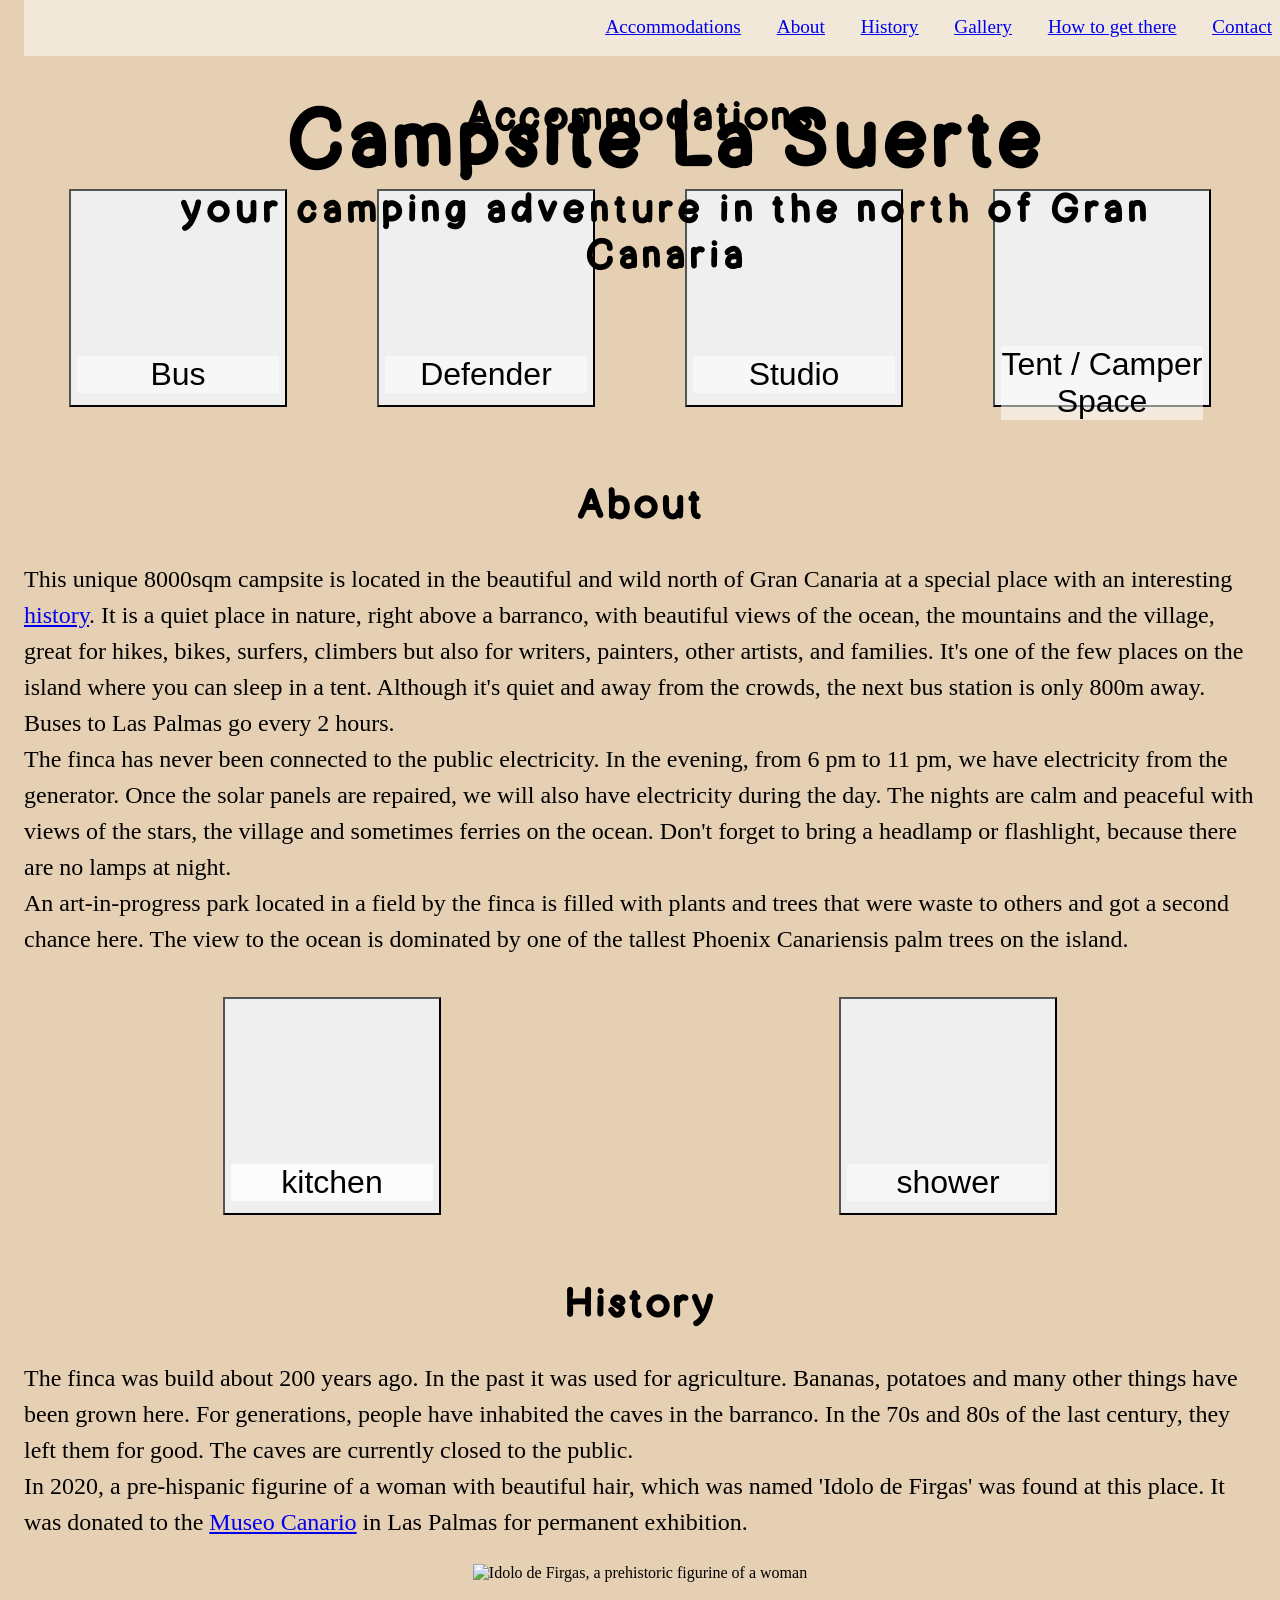
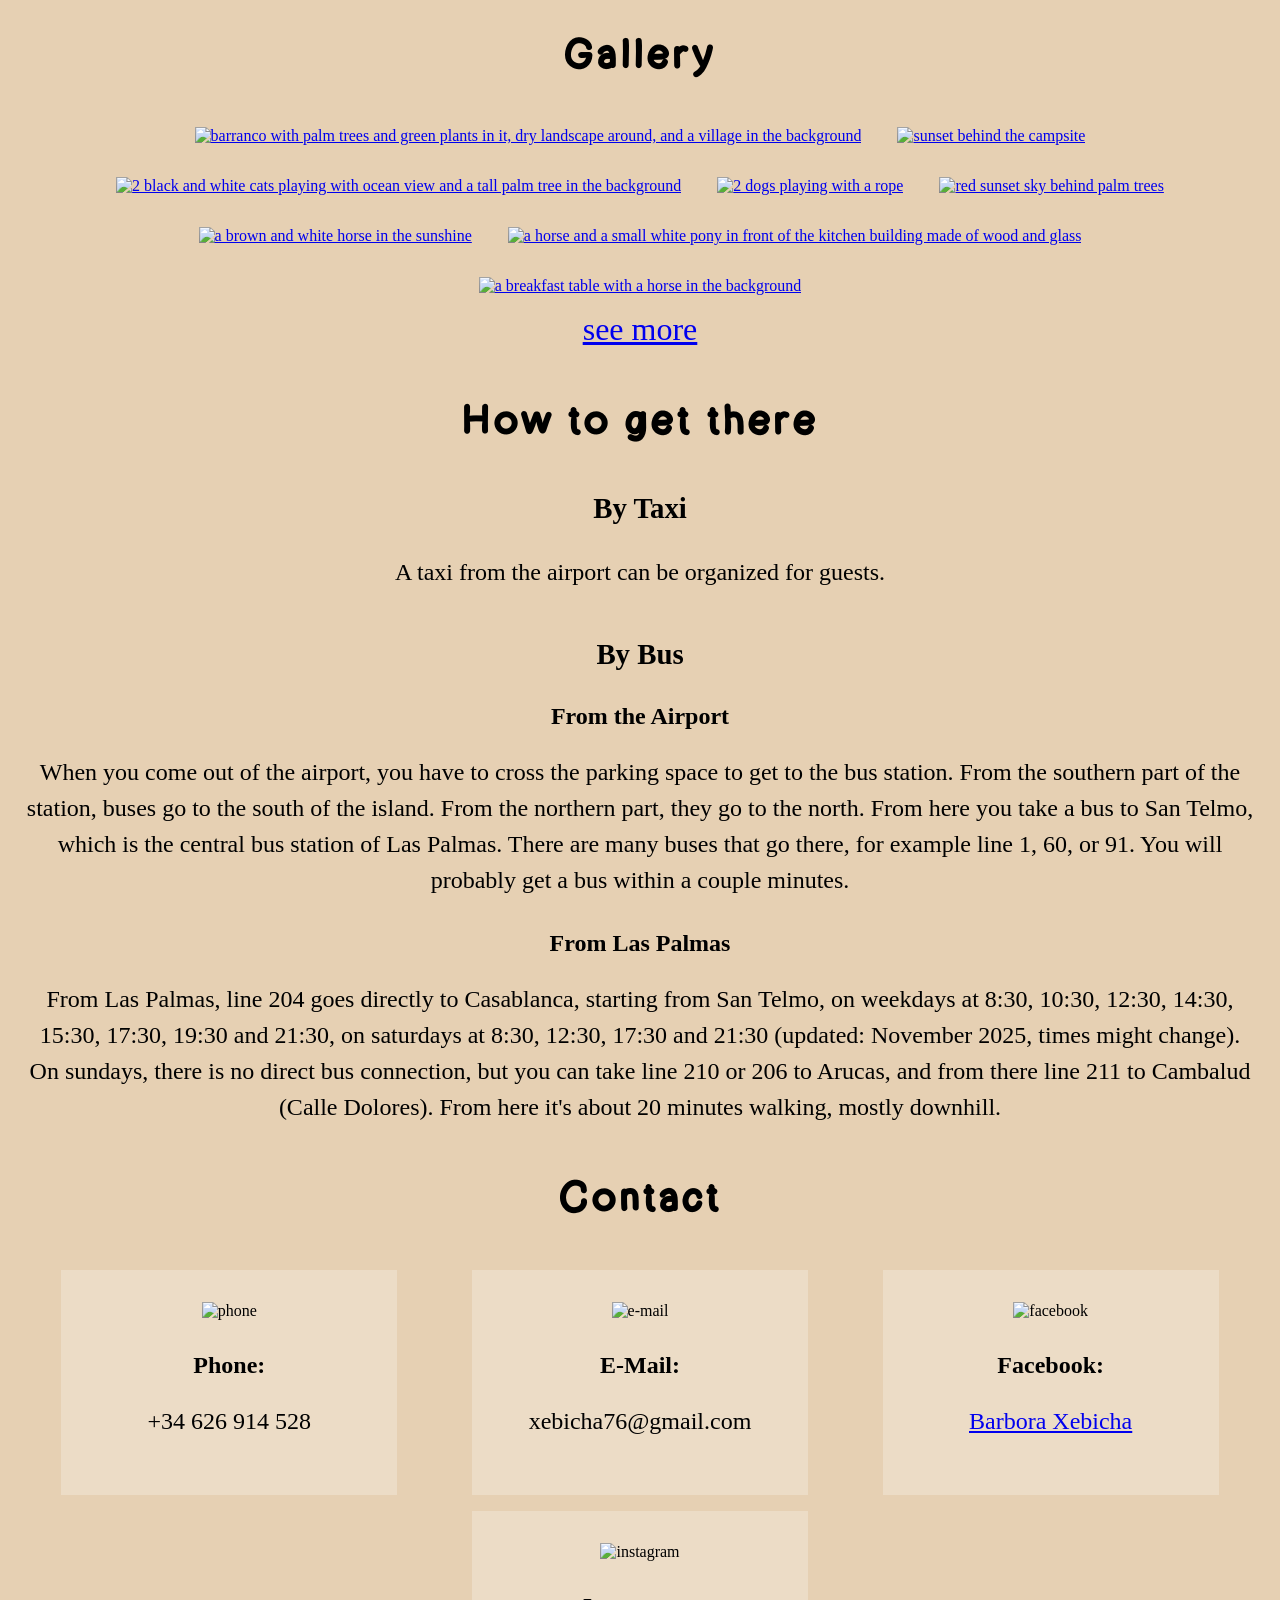
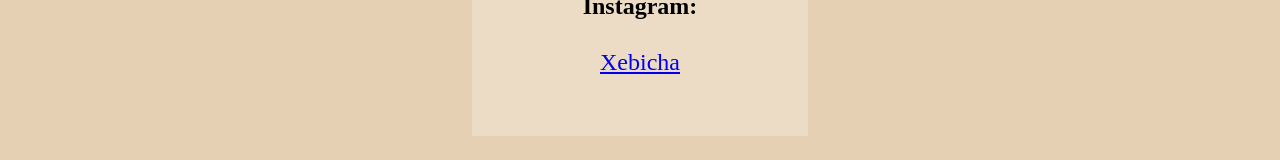
==== index.html @ ea58f333 "Add files via upload" ====
<!DOCTYPE html>
<html>
    <head>
        <title>finca la suerte</title>
        <link rel="stylesheet" href="styles.css">
    </head>
    <body>
        <header>
            <nav>
                <li><a href="#accommodations">Accommodations</a></li>
                <li><a href="#about">About</a></li>
                <li><a href="#history">History</a></li>
                <li><a href="gallery.html">Gallery</a></li>
                <li><a href="#getthere">How to get there</a></li>
                <!--li><a href="#area">Area</a></li-->
                <li><a href="#contact">Contact</a></li>           
            </nav>
            <img id="menu-icon" src="./images/menu-icon.png">
                <div id="menubox">
                    <li><a href="#accommodations">Accommodations</a></li>
                    <li><a href="#about">About</a></li>
                    <li><a href="#history">History</a></li>
                    <li><a href="gallery.html">Gallery</a></li>
                    <li><a href="#getthere">How to get there</a></li>
                    <!--li><a href="#area">Area</a></li-->
                    <li><a href="#contact">Contact</a></li>         
                </div>
        </header>
        <section id="title">
            <img id="title-img" src="./images/title/1.jpg">
            <h1 id="maintitle"><span id="bigtitle">Campsite La Suerte</span><br> your camping adventure in the north of Gran Canaria</h1>
        </section>
        <section id="accommodations">
            <h2>Accommodations</h2>
            <div class="accommodationOptions">
                <div class="buttonarea">
                    <a href="bus.html">
                         <button class="accommodationChoice" id="busbutton"><div class="textbox">Bus</div></button>
                    </a>
                </div>   
                <div class="buttonarea">
                    <a href="defender.html">
                         <button class="accommodationChoice" id="defenderbutton"><div class="textbox">Defender</div></button>
                    </a>
                </div>   
                <div class="buttonarea">
                    <a href="studio.html">
                        <button class="accommodationChoice" id="studiobutton"><div class="textbox">Studio</div></button>
                    </a>
                </div>   
                <!--div class="buttonarea">
                    <a href="tent.html">
                         <button class="accommodationChoice" id="tentbutton"><div class="textbox">Tent</div></button>
                    </a>
                </div-->   
                <div class="buttonarea">
                    <a href="tentspace.html">
                        <button class="accommodationChoice" id="spacebutton"><div class="textbox">Tent / Camper Space</div></button>
                    </a>
                </div>                 
            </div>
        </section>
        <section id="about">
            <div></div>
            <h2>About</h2>
            <div class="descriptionbox">
            <p>This unique 8000sqm campsite is located  in the beautiful and wild north of Gran Canaria at a 
                special place with an interesting <a href="#history">history</a>. It is a quiet place in nature, right
                above a barranco,  with beautiful views of the ocean, the mountains and the village, 
                great for hikes, bikes, surfers, climbers but also for writers, painters, other artists, 
                and families. It's one of the few places on the island where you can sleep in a tent. 
                Although it's quiet and away from the crowds, the next bus station is only 800m away.
                Buses to Las Palmas go every 2 hours.<br>
                The finca has never been connected to the public electricity. In the evening, from 6 pm to 11 pm, 
                we have electricity from the generator. Once the solar panels are repaired, we will also 
                have electricity during the day. The nights are calm and peaceful with views of the stars,
                the village and sometimes ferries on the ocean. Don't forget to bring a headlamp or flashlight, because 
                there are no lamps at night. <br>
                An art-in-progress park located in a field by the finca is filled with plants and trees
                that were waste to others and got a second chance here. The view to the ocean is dominated 
                by one of the tallest Phoenix Canariensis palm trees on the island.
            </p>
            </div>
            <div class="accommodationOptions">
                <div class="buttonarea">
                    <a href="./images/title/kitchen.jpg">
                         <button class="accommodationChoice" id="kitchenbutton"><div id="kitchentextbox" class="textbox">kitchen</div></button>
                    </a>
                </div>   
                <div class="buttonarea">
                    <a href="./images/title/shower.jpg">
                         <button class="accommodationChoice" id="showerbutton"><div class="textbox">shower</div></button>
                    </a>
                </div>   
                <!--div class="buttonarea">
                    <a href="toilet.html">
                         <button class="accommodationChoice" id="toiletbutton"><div class="textbox">toilet</div></button>
                    </a>
                </div--> 
            </div>
        </section>
        <section id="history">
            <h2>History</h2>
            <div class="descriptionbox">
                <p>
                    The finca was build about 200 years ago. In the past it  was used for agriculture. Bananas, 
                    potatoes and many other things have been grown here. For generations, people have inhabited
                    the caves in the barranco. In the 70s and 80s of the last century, they left them for good. 
                    The caves are currently closed to the public. <br>
                    In 2020, a pre-hispanic figurine of a woman with beautiful hair, which was named 'Idolo de 
                    Firgas' was found at this place. It was donated to the <a 
                    href="https://www.elmuseocanario.com/un-nuevo-idolo-hallado-en-firgas-se-suma-a-las-colecciones-de-el-museo-canario/"
                    target="_blank">Museo Canario</a> in Las Palmas for permanent exhibition.
                </p>
            </div>
            <img id="idolodefirgas" alt="Idolo de Firgas, a prehistoric figurine of a woman" src="./images/title/idolo-de-firgas.jpg">
        </section>
        <section id="gallery">
            <h2>Gallery</h2>
            <div id="photoshow">
                <img id="shownphoto" src="gallery1.jpg">
                <button id="previousphoto"></button>
                <button id="nextphoto"></button>
                <button id="closebutton"></button>
            </div>
            <div id="photoarea">
                <a href="#gallery"><img id="gallery1" class="photo" src="./images/gallery/1.jpg" alt="barranco with palm trees and green plants in it, dry landscape around, and a village in the background"></a>
                <a href="#gallery"><img id="gallery2" class="photo" src="./images/gallery/2.jpg" alt="sunset behind the campsite"></a>
                <a href="#gallery"><img id="gallery3" class="photo" src="./images/gallery/3.jpg" alt="2 black and white cats playing with ocean view and a tall palm tree in the background"></a>
                <a href="#gallery"><img id="gallery4" class="photo" src="./images/gallery/4.jpg" alt="2 dogs playing with a rope"></a>
                <a href="#gallery"><img id="gallery5" class="photo" src="./images/gallery/5.jpg" alt="red sunset sky behind palm trees"></a>
                <a href="#gallery"><img id="gallery6" class="photo" src="./images/gallery/6.jpg" alt="a brown and white horse in the sunshine"></a>
                <a href="#gallery"><img id="gallery7" class="photo" src="./images/gallery/7.jpg" alt="a horse and a small white pony in front of the kitchen building made of wood and glass"></a>
                <a href="#gallery"><img id="gallery8" class="photo" src="./images/gallery/8.jpg" alt="a breakfast table with a horse in the background"></a>
                <div id="morebox"><a href="gallery.html">see more</a></div>
            </div>
        </section>
        <section id="getthere">
            <h2>How to get there</h2>
            <h3>By Taxi</h3>
            <p>A taxi from the airport can be organized for guests.</p>
            <h3>By Bus</h3>
            <h4>From the Airport</h4>
            <p>When you come out of the airport, you have to cross the parking space to get to the 
                bus station. From the southern part of the station, buses go to the south of the 
                island. From the northern part, they go to the north. From here you take a bus to
                San Telmo, which is the central bus station of Las Palmas. There are many buses 
                that go there, for example line 1, 60, or 91. You will probably get a bus within a 
                couple minutes.
            </p>
            <h4>From Las Palmas</h4>
            <p>From Las Palmas, line 204 goes directly to Casablanca, starting from San Telmo, on 
                weekdays at 8:30, 10:30, 12:30, 14:30, 15:30, 17:30, 19:30 and 21:30, on saturdays
                at 8:30, 12:30, 17:30 and 21:30 (updated: November 2025, times might change). On 
                sundays, there is no direct bus connection, but you can take line 210 or 206 to 
                Arucas, and from there line 211 to Cambalud (Calle Dolores). From here it's about 20
                minutes walking, mostly downhill.        
            </p>
            </div>
        </section>
        <section id="area">
            <!--h2>What to do in the area</h2-->
        </section>
        <section id="contact">
            <h2>Contact</h2>
            <div class="accommodationOptions" id="contactarea">
            <div class="contactbox">
                <img alt="phone" class="logo" src="./images/phone-icon.png">
                <h4>Phone:</h4>
                <p>+34 626 914 528</p>
            </div>
            <div class="contactbox">
                <img alt="e-mail" class="logo" src="./images/email-icon.png">
                <h4>E-Mail:</h4>               
                <p>xebicha76@gmail.com</p>
            </div>
            <div class="contactbox">
                <img alt="facebook" class="logo" src="./images/facebook-logo.png">
                <h4>Facebook:</h4>               
                <a href="https://www.facebook.com/people/Barbora-Xebicha/100014596113268/" target="_blank">     
                    <p>Barbora Xebicha</p>
                </a>
            </div>
            <div class="contactbox">
                <img alt="instagram" class="logo" src="./images/instagram-logo.png">
                <h4>Instagram:</h4>
                <a href="https://www.instagram.com/xebicha/" target="_blank">                     
                    <p>Xebicha</p>
                </a>
            </div>   
            </div>
        </section>
        <script src="titlescript.js"></script>
        <script src="galleryscript.js"></script>
        <script src="menuscript.js"></script>
    </body>
</html>
---- styles.css ----
/* general */

@font-face {
    font-family: "SummerCentury";
    src: url('SummerCentury-DYA91.otf');
}

body {
    background-color: hsl(35, 50%, 80%);
    text-align: center;
    padding: 1rem;
}


/* header */

header {
    height: 3.5rem;
    position:fixed;
    padding-left: 2rem;
    padding-right: 2rem;
    width: 100%;
    top: 0;
    z-index: 10;
    background-color: hsl(35, 50%, 90%);
}


/* title */

#title {
    text-align: center;
}

#title-img {
    width: 100%;
}

#accommodations {
    margin-top: 3rem;
}

.accommodationOptions {
    display:inline-flex;
    flex-wrap: wrap;
    justify-content: space-around;
    width: 100%;
}

.accommodationChoice {
    width: 17vw;
    height: 17vw;
    font-size: 2rem;
}

.buttonarea {
    justify-content: space-around;
    margin: 1rem;
}

.buttonarea :hover {
    cursor: pointer;
}

.textbox {
    background-color: hsla(0, 0%, 100%, 55%);
    margin-top: 12vw;
}

#kitchentextbox {
    background-color: hsla(0, 0%, 100%, 80%);
}

#busbutton {
    background-image: url(./images/title/bus.jpg);
    background-size: cover;
}

#defenderbutton {
    background-image: url(./images/title/defender.jpg);
    background-size: cover;
}

#studiobutton {
    background-image: url(./images/title/studio.jpg);
    background-size: cover;
}

#tentbutton {
    background-image: url(./images/title/tent.jpg);
    background-size: cover;
}

#spacebutton {
    background-image: url(./images/title/tentspace.jpg);
    background-size: cover;
}

/* text */

h1 {
    /*font-size: 4rem;*/
    text-align: center;
    font-family: 'SummerCentury';
    letter-spacing: 0.2rem;
}

h2 {
    font-family: 'SummerCentury';
    letter-spacing: 0.2rem;
    margin-top: 5.5rem;
}

h3 {
    margin-top: 3rem;
}

.smallertext {
    font-size: small;
    margin-top: 0;
}

.biggertext {
    font-size: x-large;
    margin-bottom: 0.5rem;
}

.descriptionbox {
    text-align: left;
}

#idolodefirgas {
    width: 20rem;
}

#kitchenbutton {
    background-image: url(./images/title/kitchen.jpg);
    background-size: cover;
}

#showerbutton {
    background-image: url(./images/title/shower.jpg);
    background-size: cover;
}

#toiletbutton {
    background-image: url(./images/title/toilet.jpg);
    background-size: cover;
}


/* prices */

table {
    border: 4px ridge hsl(35, 50%, 40%);
    border-collapse: collapse;
    margin: 3rem auto;
}

th {
    border: 2px solid hsl(35, 50%, 40%);
    padding: 1rem;
}

td {
    border: 2px solid hsl(35, 50%, 40%);
    padding: 1rem;
}

#prices {
    text-align: center;
}

#includes {
    display:flex;
    justify-content: center;
}

#listbox {
    text-align: left;
}

ul {
    margin-top: 0;
    font-size: larger;
    line-height: 1.2;
}


/* booking */

#bookingbutton {
    font-size: xx-large;
    padding: 1.5rem;
    margin: 2rem;
    background-color: hsl(35, 50%, 68%);
}

#bookingbutton:hover {
    cursor: pointer;
    background-color: hsl(35, 50%, 60%);
}

/* photo area */

#photoarea {
    display: flex-wrap;
    justify-content: space-around;
    width: 100%;
}

.photo {
    width: 20%;
    margin: 1rem;
}

#morebox {
    font-size: xx-large;
}

#photoshow {
    justify-items: center;
    align-items: center;
    grid-template-columns: 6% 88% 6%;
    grid-template-rows: 1fr 1fr 1fr;
    width: 98%;
    background-color:hsl(35, 30%, 55%);
    padding: 1rem;
    display: none;
}

#shownphoto {
    height: 92vh;
    max-width: 90vw;
    grid-column: 2 / 3;
    grid-row: 1 / 4;
}

#previousphoto {
    background-image: url(./images/previous.png);
    background-size: cover;
    grid-column: 1 / 2;
    grid-row: 2 / 3;
    width: 3rem;
    height: 3rem;
    background-color: hsl(35, 50%, 70%);
    border-radius: 20%;
}

#previousphoto:hover {
    cursor: pointer;
}

#nextphoto {
    background-image: url(./images/next.png);
    background-size: cover;
    grid-column: 3 / 4;
    grid-row: 2 / 3;
    width: 3rem;
    height: 3rem;
    background-color: hsl(35, 50%, 70%);
    border-radius: 20%;
}

#nextphoto:hover {
    cursor: pointer;
}

#closebutton {
    background-image: url(./images/close.png);
    background-size: cover;
    align-self: self-start;
    grid-column: 3 / 4;
    grid-row: 1 / 2;
    width: 3rem;
    height: 3rem;
    background-color: hsl(35, 50%, 70%);
    border-radius: 20%;
}

#closebutton:hover {
    cursor: pointer;
}

.photo:hover {
    cursor: pointer;
}

#gallerytitle {
    margin-bottom: 0;
}


/* Contact Area */

.contactbox {
    background-color:  hsl(35, 50%, 85%);
    width: 17rem;
    padding: 2rem;
    margin-top: 1rem;
}


@media only screen and (min-width: 1201px) {

    #bigtitle {
        font-size: 6vw;
    }
    
    #maintitle {
        font-size: 3vw;
        position:absolute;
        top:15%;
        left:20%;
        transform: translate(-10%, -40%);
        letter-spacing: 0.3rem;
    }

    #closebutton {
        justify-self: self-end;
    } 

    h2 {
        font-size: 2.5rem;
        margin-top: 3rem;
    }
    
    h3 {
        font-size: 1.8rem;
    }
    
    h4 {
        font-size: 1.5rem;
        margin-bottom: 0;
        margin-top: 2rem;
    }
    
    p {
        font-size: x-large;
        line-height: 1.5;
    }

    .smallertext {
        font-size: large;
        margin-top: 0;
    }
    
    .biggertext {
        font-size: 1.8rem;
        margin-bottom: 0.5rem;
    }

    nav > li {
        font-size: larger;
    }

}

@media only screen and (max-width: 1200px) {


    nav > li {
        margin-right: 1.2rem;
        padding: 0;
    }

    /* photo sizes */
    .accommodationChoice {
        width: 28vw;
        height: 28vw;
    }
    
    .textbox {
        margin-top: 20vw;
    }

    .photo {
        width: 40%;
        margin: 1rem;
    }

    #shownphoto {
        max-height: 60vw;
        max-width: 90vw;
        grid-column: 2 / 3;
        grid-row: 1 / 4;
    }

    .contactbox {
        width: 12rem;
    }

    p {
        line-height: 1.5;
    }
}


@media only screen and (max-width: 870px) {

    #bigtitle {
        font-size: 4rem;
    }

    #maintitle {
        font-size: 2rem;
        position:relative;
        text-align: center;
        letter-spacing: 0.3rem;
    }

    /* photo sizes */
    .accommodationChoice {
        width: 40vw;
        height: 40vw;
    }

    .textbox {
        margin-top: 30vw;
    }

    #title-img {
        margin-top: 3rem;
    }
    
}


@media only screen and (max-width: 550px) {

    /* photo sizes */
    .accommodationChoice {
        width: 80vw;
        height: 80vw;
    }

    .textbox {
        margin-top: 60vw;
    }

    #title-img {
        margin-top: 5rem;
    }
}


@media only screen and (max-width: 390px) {
    .photo {
        width: 90%;
        margin: 1rem;
    }
}

@media only screen and (min-width: 940px) {
    nav {
        display: inline;
        margin-top: 1rem;
        float: right;
        margin-right: 3rem;
    }
    
    nav  > li {
        display: inline;
        text-decoration: underline;
        margin-right: 0;
        padding: 1rem;
    }

    #menu-icon {
        display: none;
    }

    #menubox {
        display: none;
    }


}

@media only screen and (max-width: 939px) {
    nav {
        display: none;
    }

    header {
        text-align: start;
        height: 2.5rem;
        display:grid;
    }

    #menu-icon {
        height: 2.5rem;
        margin-right: 4rem;
        justify-self: end;
    }

    #menu-icon:hover {
        cursor: pointer;
    }

    #menubox {
        background-color: hsl(35, 50%, 85%);
        width: fit-content;
        list-style-type: none;
        padding: 1rem;
        line-height: 2;
        display: none;
        justify-self: self-end;
        margin-right: 3rem;
    }
}
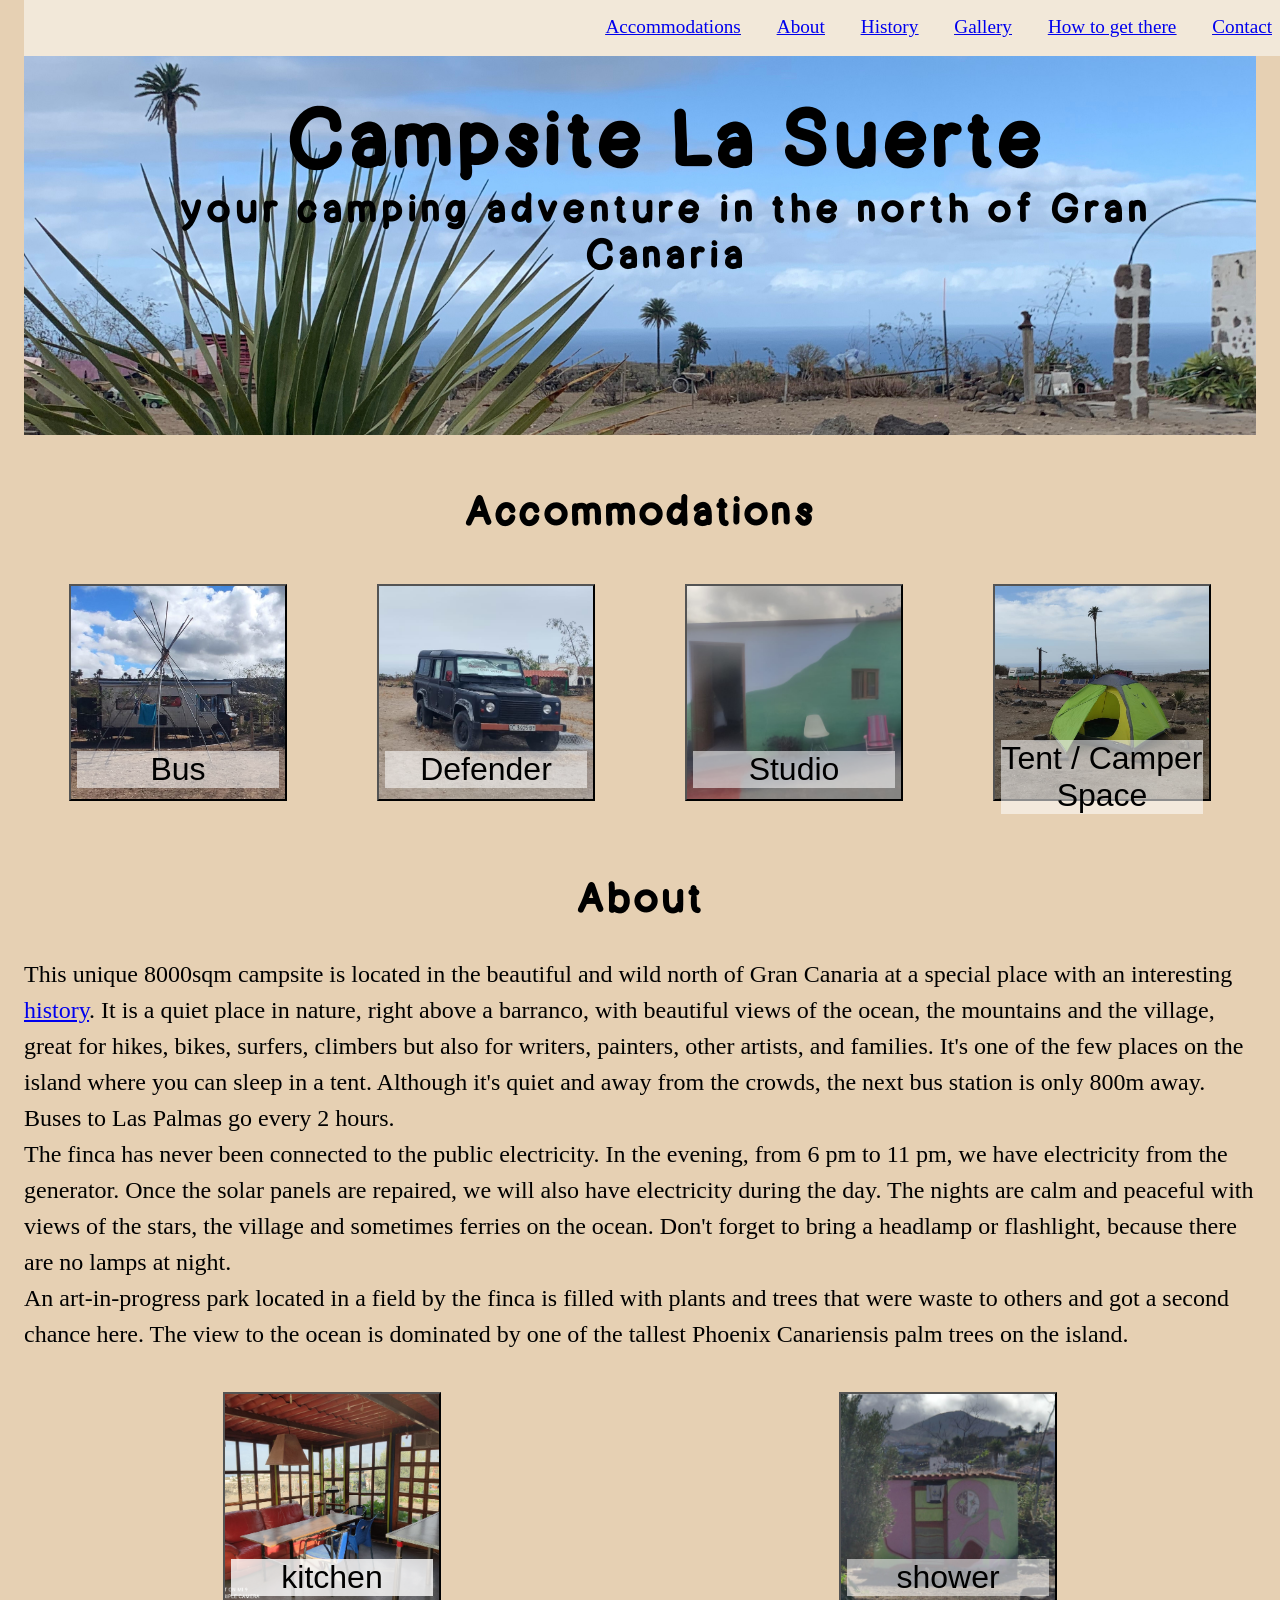
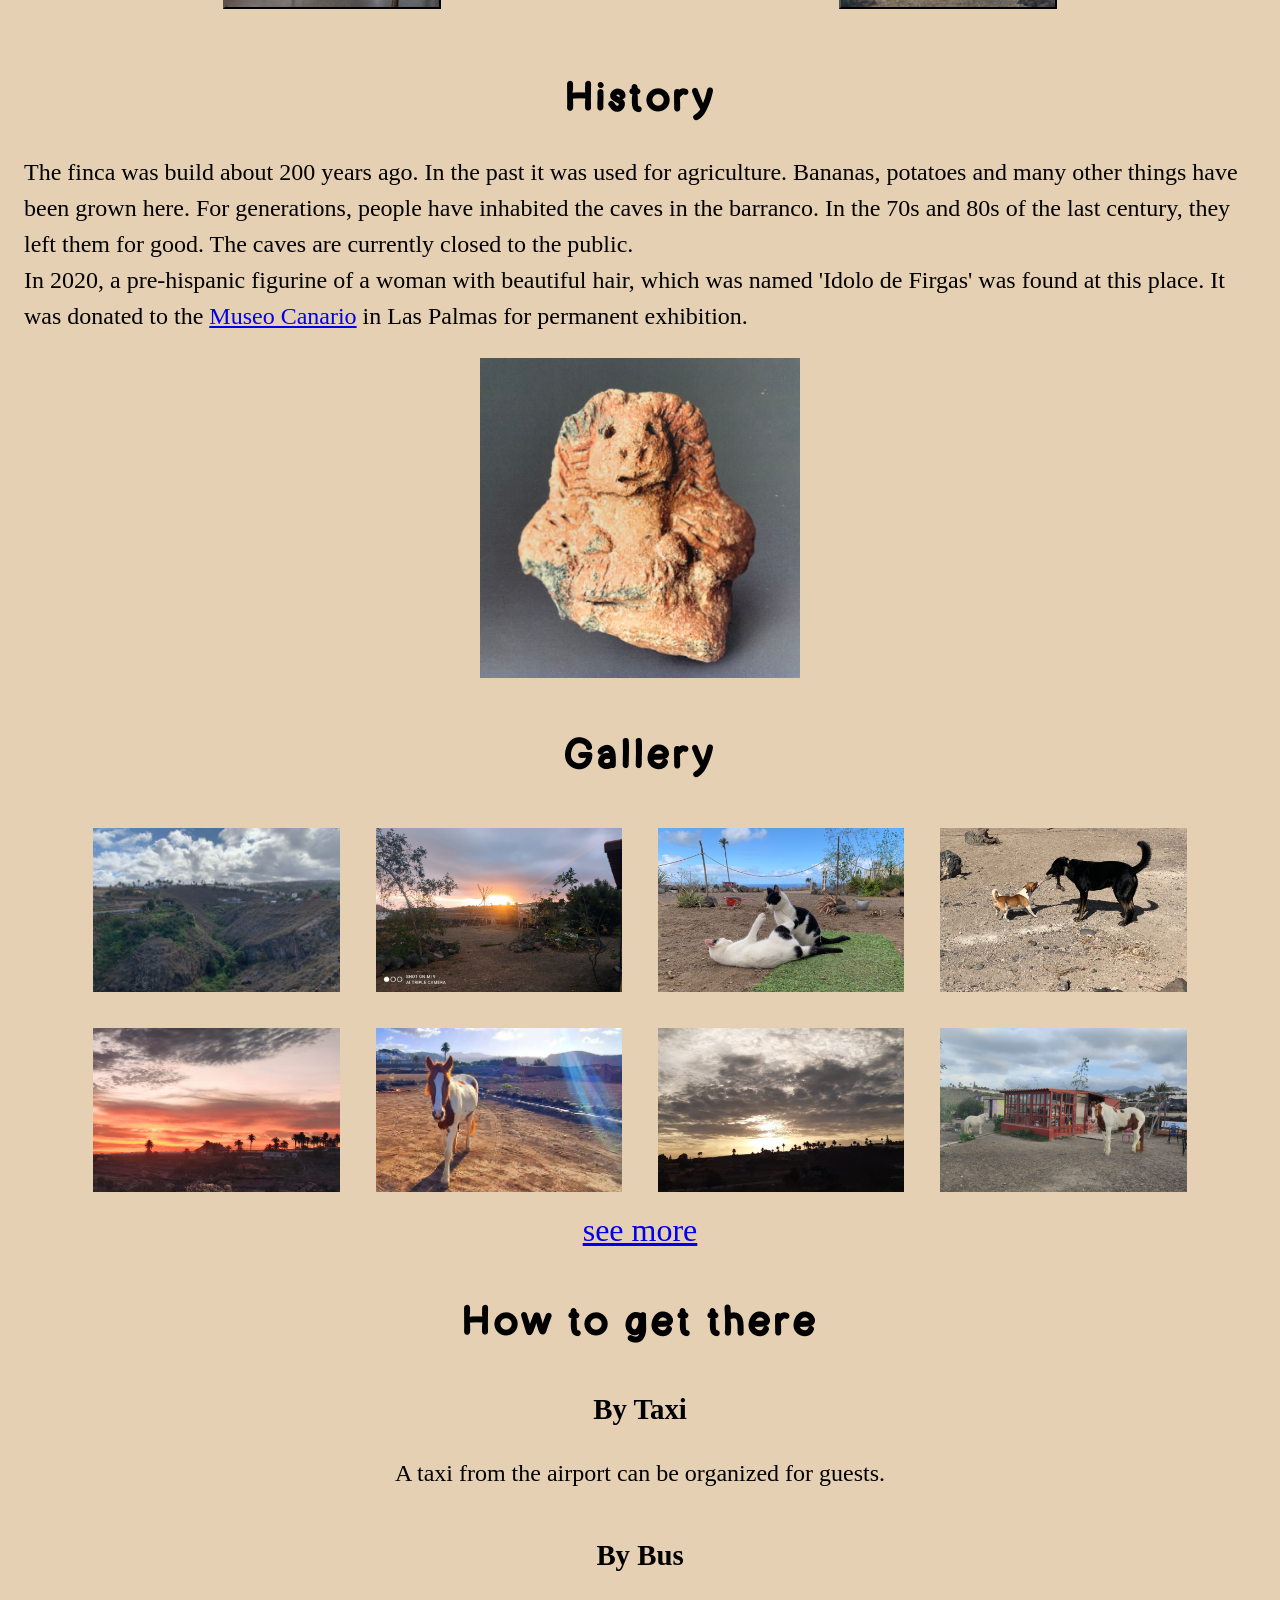
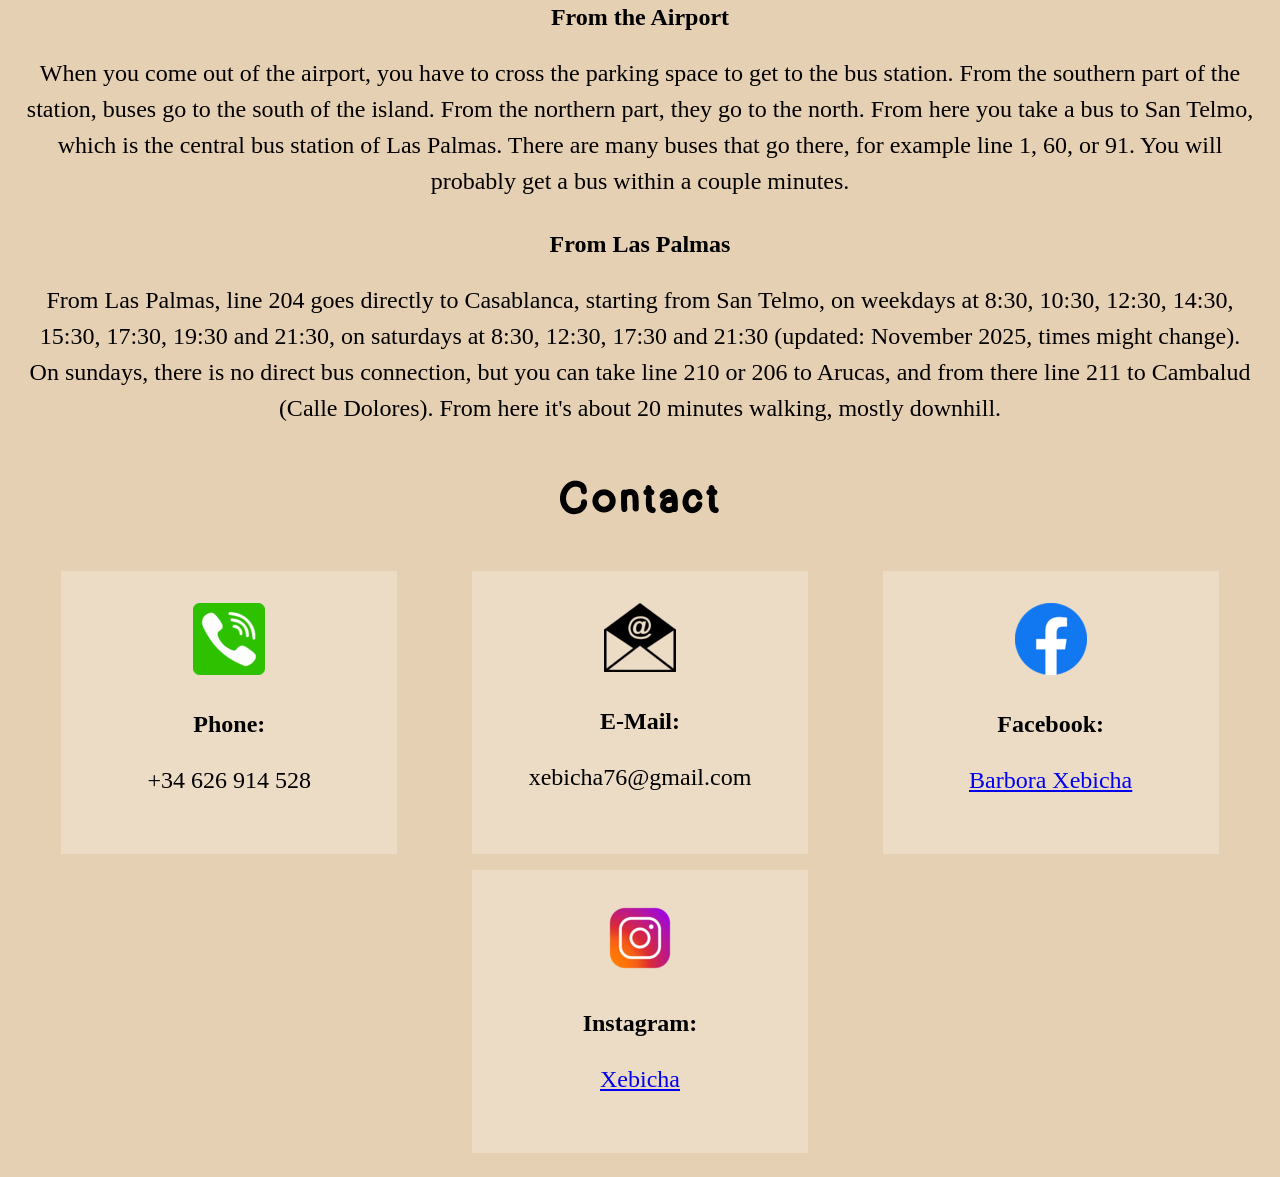
==== commit 8a3145b0: "Update index.html" ====
--- a/index.html
+++ b/index.html
@@ -83,12 +83,12 @@
             </div>
             <div class="accommodationOptions">
                 <div class="buttonarea">
-                    <a href="./images/title/kitchen.jpg">
+                    <a href="kitchen.html">
                          <button class="accommodationChoice" id="kitchenbutton"><div id="kitchentextbox" class="textbox">kitchen</div></button>
                     </a>
                 </div>   
                 <div class="buttonarea">
-                    <a href="./images/title/shower.jpg">
+                    <a href="shower.html">
                          <button class="accommodationChoice" id="showerbutton"><div class="textbox">shower</div></button>
                     </a>
                 </div>   
@@ -194,4 +194,4 @@
         <script src="galleryscript.js"></script>
         <script src="menuscript.js"></script>
     </body>
-</html>+</html>
